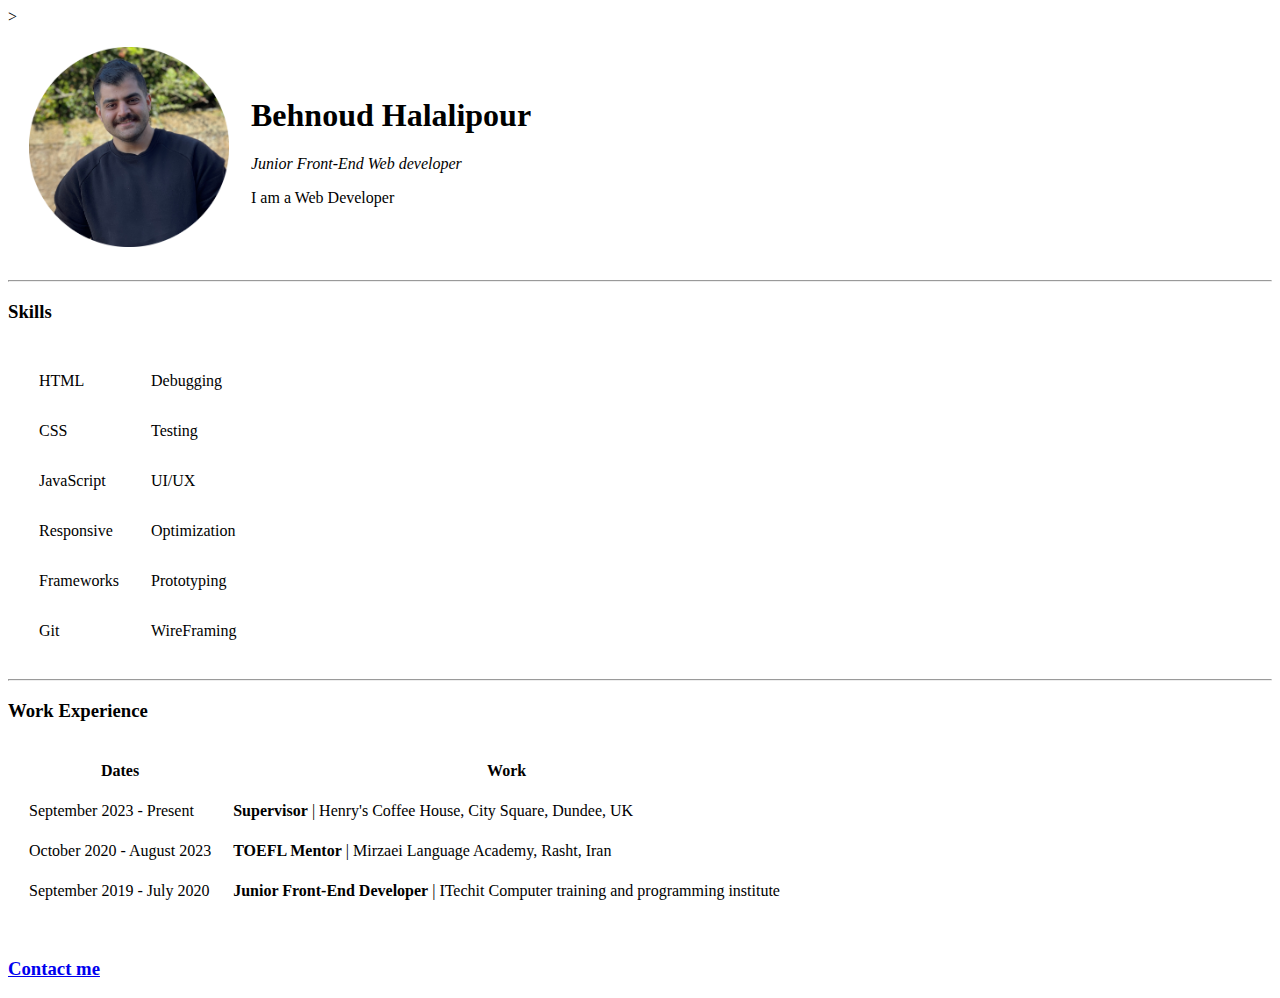
==== index.html @ 781d66ac "Add initial CV website files" ====
<!DOCTYPE html>
<html lang="en">
<head>
    <meta charset="UTF-8">
    <meta name="viewport" content="width=device-width, initial-scale=1.0">
    <title>Behnoud's Website</title>
</head>
<body>
    <table cellspacing ="20">
        <tr>
            <td><img src="Images/Profile pic-modified.png" alt="Behnoud profile picture" height="200" width="200"></td>>   
            <td><h1>Behnoud Halalipour</h1>
            <p><em>Junior Front-End Web developer</em></p>
            <p>I am a Web Developer</p>
                </td>
        </tr>
    </table>
    <hr>
    <h3>Skills</h3>
    <table cellspacing = "30">
        <tr>
            <td>HTML</td>
            <td>Debugging</td>
        </tr>
        <tr>
            <td>CSS</td>
            <td>Testing</td>
        </tr>
        <tr>
            <td>JavaScript</td>
            <td>UI/UX</td>
        </tr>
        <tr>
            <td>Responsive</td>
            <td>Optimization</td>
        </tr>
        <tr>
            <td>Frameworks</td>
            <td>Prototyping</td>
        </tr>
        <tr>
            <td>Git</td>
            <td>WireFraming</td>
        </tr>
    </table>
    <hr>
    <h3>Work Experience</h3>
    <table cellspacing = "20">
        <thead>
            <tr>
                <th>Dates</th>
                <th>Work</th>
            </tr>
        </thead>
        <tbody>
            <tr>
                <td>September 2023 - Present</td>
                <td><strong>Supervisor</strong> | Henry's Coffee House, City Square, Dundee, UK</td>
            </tr>
            <tr>
                <td>October 2020 - August 2023</td>
                <td><strong>TOEFL Mentor</strong> | Mirzaei Language Academy, Rasht, Iran</td>
            </tr>
            <tr>
                <td>September 2019 - July 2020</td>
                <td><strong>Junior Front-End Developer</strong> | ITechit Computer training and programming institute</td>
            </tr>
        </tbody>
    </table>
    <br>
    <h3><a href="contact.html">Contact me</a></h3>
</body>
</html>
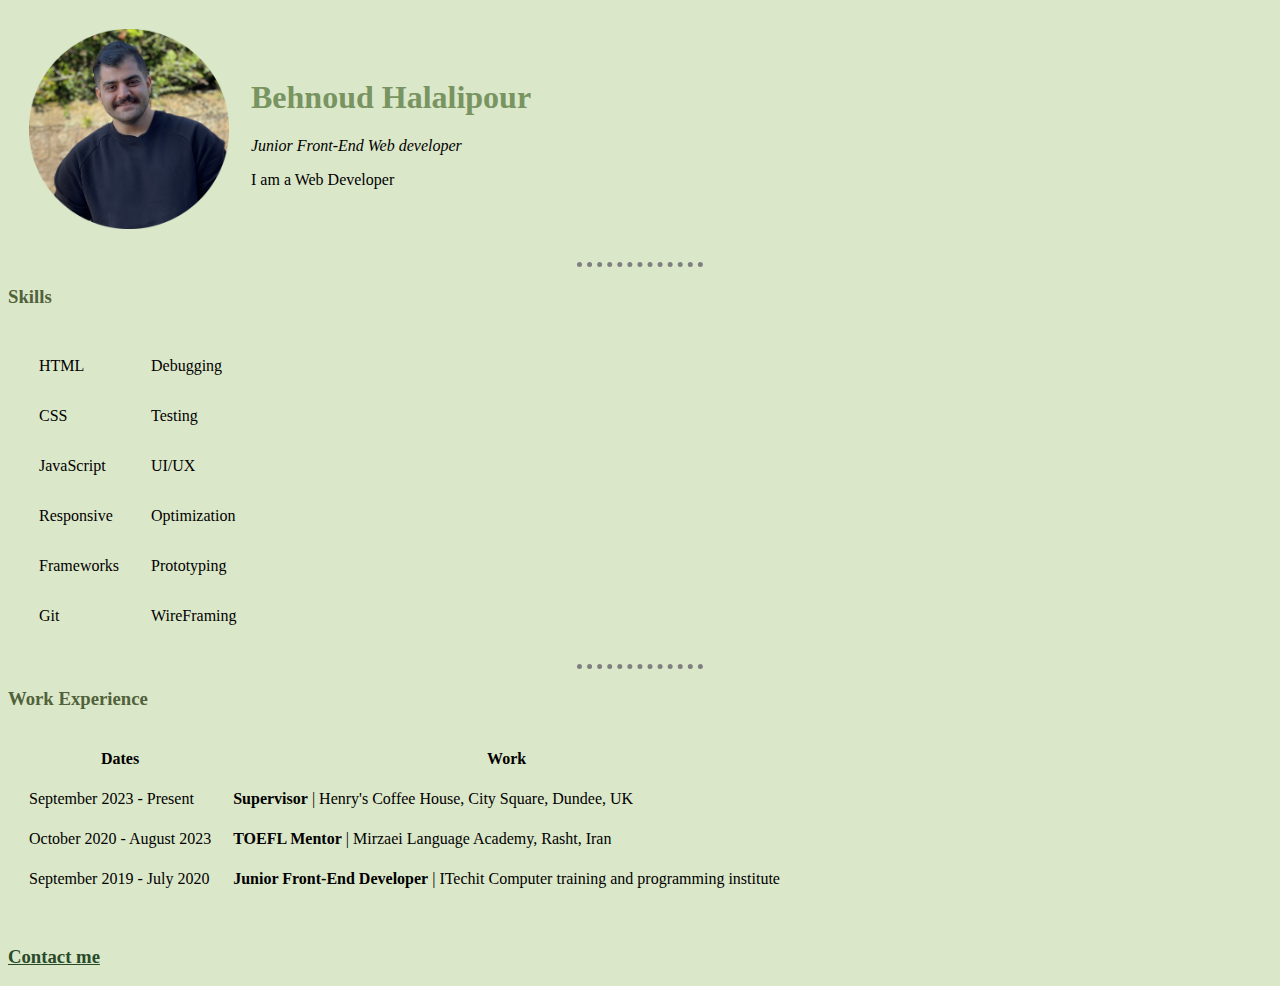
==== commit 7a1089d1: "Add files via upload" ====
--- a/index.html
+++ b/index.html
@@ -4,11 +4,13 @@
     <meta charset="UTF-8">
     <meta name="viewport" content="width=device-width, initial-scale=1.0">
     <title>Behnoud's Website</title>
+    <link rel="stylesheet" href="CSS/styles.css">
+
 </head>
-<body>
+<body> 
     <table cellspacing ="20">
         <tr>
-            <td><img src="Images/Profile pic-modified.png" alt="Behnoud profile picture" height="200" width="200"></td>>   
+            <td><img src="Images/Profile pic-modified.png" alt="Behnoud profile picture" height="200" width="200"></td>   
             <td><h1>Behnoud Halalipour</h1>
             <p><em>Junior Front-End Web developer</em></p>
             <p>I am a Web Developer</p>
--- a/CSS/styles.css
+++ b/CSS/styles.css
@@ -0,0 +1,23 @@
+body {
+    background-color: #DBE7C9;
+}
+
+h1 {
+    color: #789461;
+}
+
+h3 {
+    color: #50623A;
+}
+hr {
+
+    border-style: dotted none none;
+    width: 10%;
+    border-color: gray;
+    border-width: 5px;
+    
+}
+
+a {
+    color:#294B29;
+}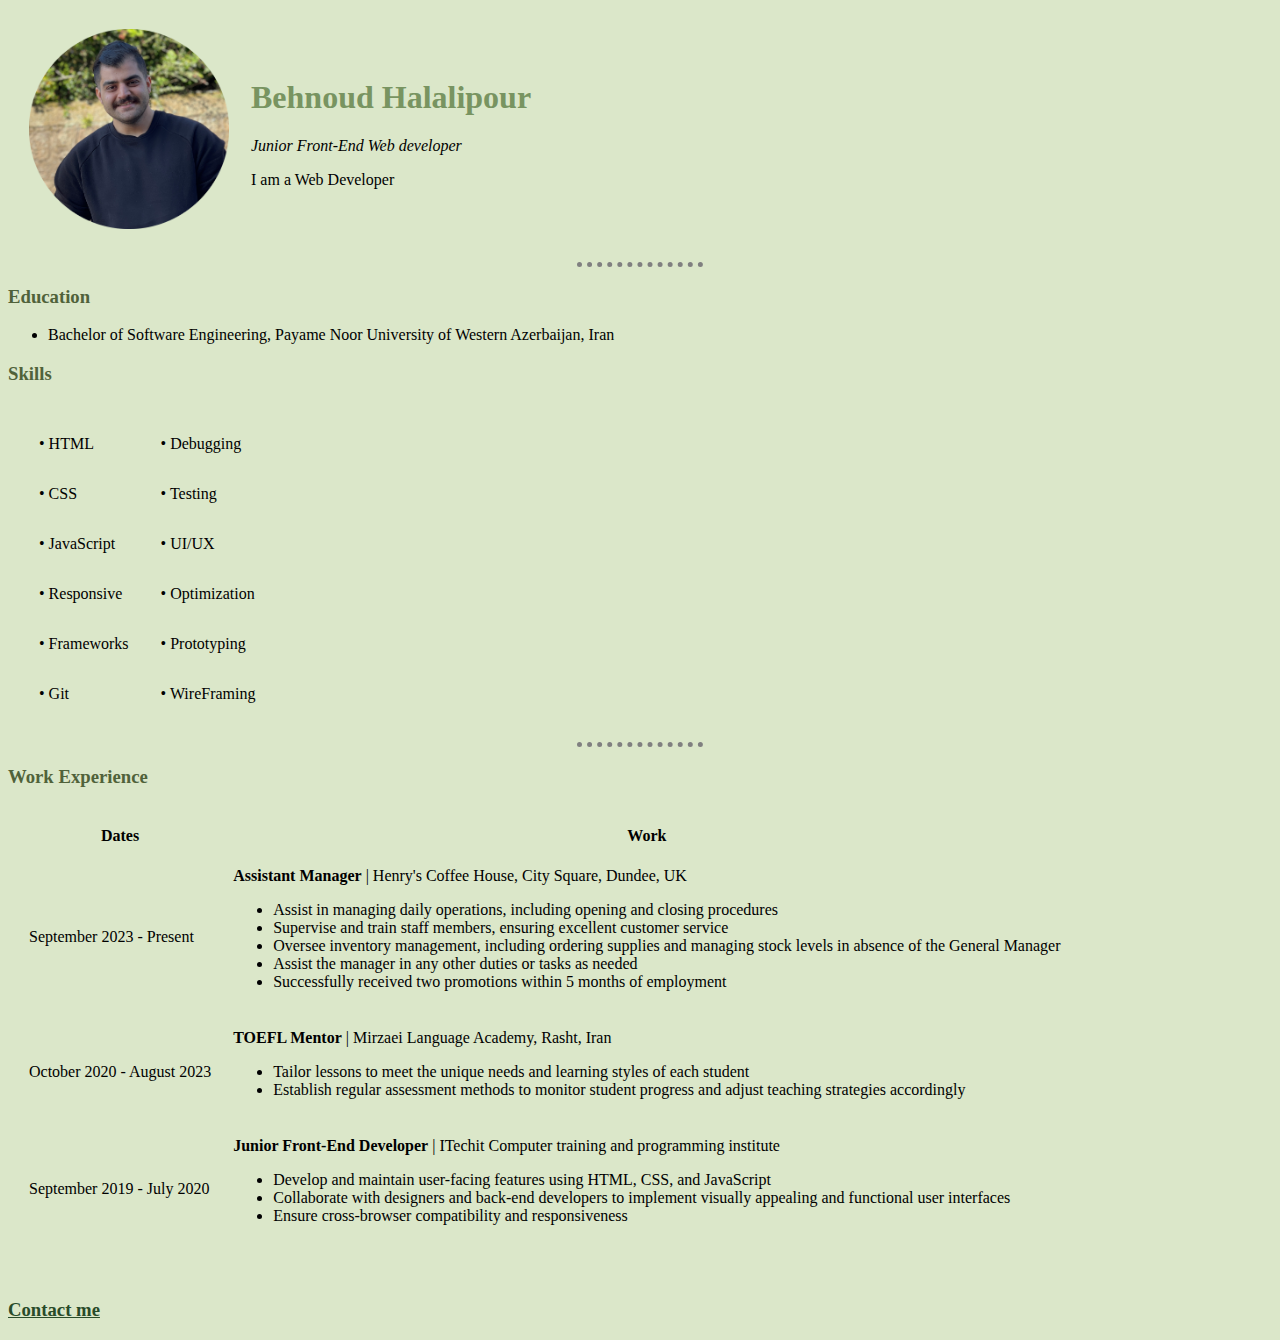
==== commit a96e8553: "Add files via upload" ====
--- a/index.html
+++ b/index.html
@@ -14,35 +14,40 @@
             <td><h1>Behnoud Halalipour</h1>
             <p><em>Junior Front-End Web developer</em></p>
             <p>I am a Web Developer</p>
-                </td>
+            </td>
         </tr>
     </table>
     <hr>
+    <h3>Education</h3>
+    <uL>
+        <li>Bachelor of Software Engineering, Payame Noor University of Western Azerbaijan, Iran</li>
+    </uL>
+    
     <h3>Skills</h3>
     <table cellspacing = "30">
         <tr>
-            <td>HTML</td>
-            <td>Debugging</td>
+            <td>• HTML</td>
+            <td>• Debugging</td>
         </tr>
         <tr>
-            <td>CSS</td>
-            <td>Testing</td>
+            <td>• CSS</td>
+            <td>• Testing</td>
         </tr>
         <tr>
-            <td>JavaScript</td>
-            <td>UI/UX</td>
+            <td>• JavaScript</td>
+            <td>• UI/UX</td>
         </tr>
         <tr>
-            <td>Responsive</td>
-            <td>Optimization</td>
+            <td>• Responsive</td>
+            <td>• Optimization</td>
         </tr>
         <tr>
-            <td>Frameworks</td>
-            <td>Prototyping</td>
+            <td>• Frameworks</td>
+            <td>• Prototyping</td>
         </tr>
         <tr>
-            <td>Git</td>
-            <td>WireFraming</td>
+            <td>• Git</td>
+            <td>• WireFraming</td>
         </tr>
     </table>
     <hr>
@@ -57,19 +62,42 @@
         <tbody>
             <tr>
                 <td>September 2023 - Present</td>
-                <td><strong>Supervisor</strong> | Henry's Coffee House, City Square, Dundee, UK</td>
+                <td><strong>Assistant Manager</strong> | Henry's Coffee House, City Square, Dundee, UK<br>
+                    <ul>
+                        <li>Assist in managing daily operations, including opening and closing procedures</li>
+                        <li>Supervise and train staff members, ensuring excellent customer service</li>
+                        <li>Oversee inventory management, including ordering supplies and managing stock levels in absence of the General Manager</li>
+                        <li>Assist the manager in any other duties or tasks as needed</li>
+                        <li>Successfully received two promotions within 5 months of employment</li>
+                    </ul>    
+                </td>
+                
             </tr>
             <tr>
                 <td>October 2020 - August 2023</td>
-                <td><strong>TOEFL Mentor</strong> | Mirzaei Language Academy, Rasht, Iran</td>
+                <td><strong>TOEFL Mentor</strong> | Mirzaei Language Academy, Rasht, Iran
+                <ul>
+                    <li>Tailor lessons to meet the unique needs and learning styles of each student</li>
+                    <li>Establish regular assessment methods to monitor student progress and adjust teaching strategies accordingly</li>
+                </ul>
+                </td>
             </tr>
             <tr>
                 <td>September 2019 - July 2020</td>
-                <td><strong>Junior Front-End Developer</strong> | ITechit Computer training and programming institute</td>
+                <td><strong>Junior Front-End Developer</strong> | ITechit Computer training and programming institute
+                <ul>
+                    <li>Develop and maintain user-facing features using HTML, CSS, and JavaScript</li>
+                    <li>Collaborate with designers and back-end developers to implement visually appealing and functional user interfaces</li>
+                    <li>Ensure cross-browser compatibility and responsiveness</li>
+                </ul>
+                </td>
             </tr>
         </tbody>
     </table>
     <br>
-    <h3><a href="contact.html">Contact me</a></h3>
+    <footer>
+        <h3><a href="contact.html">Contact me</a></h3>
+    </footer>
 </body>
+
 </html>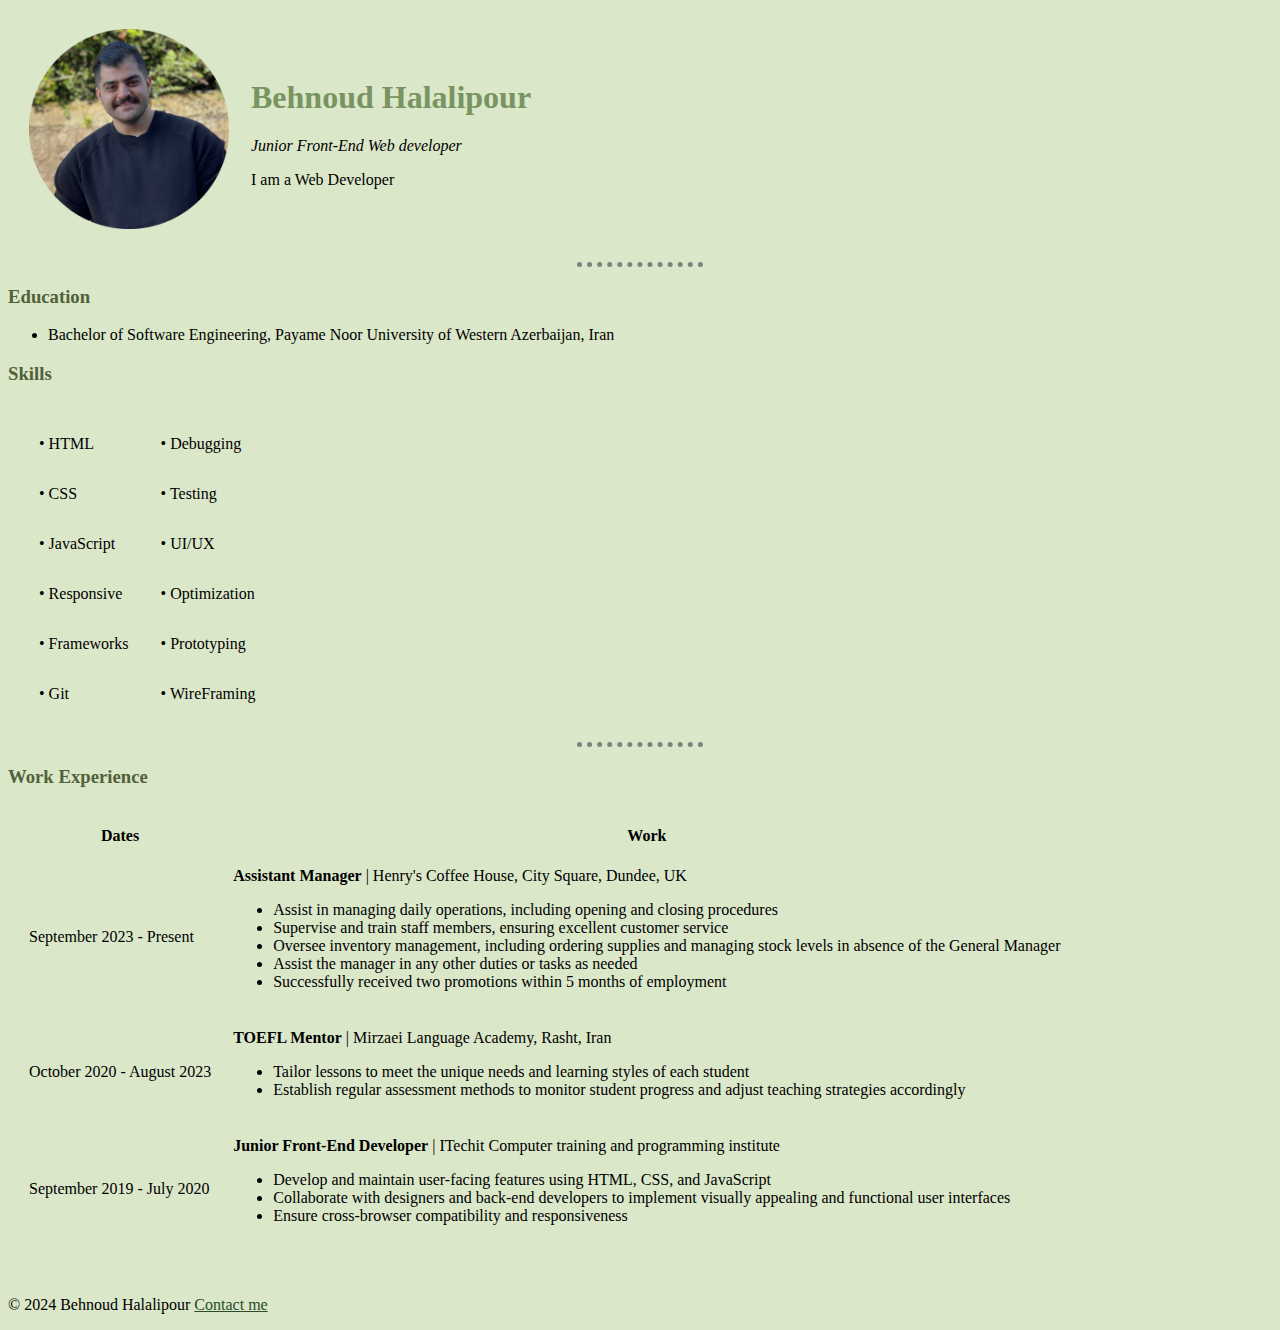
==== commit 7775fa2e: "Add files via upload" ====
--- a/index.html
+++ b/index.html
@@ -96,7 +96,7 @@
     </table>
     <br>
     <footer>
-        <h3><a href="contact.html">Contact me</a></h3>
+        <p>© 2024 Behnoud Halalipour <a href="contact.html">Contact me</a></p>
     </footer>
 </body>
 
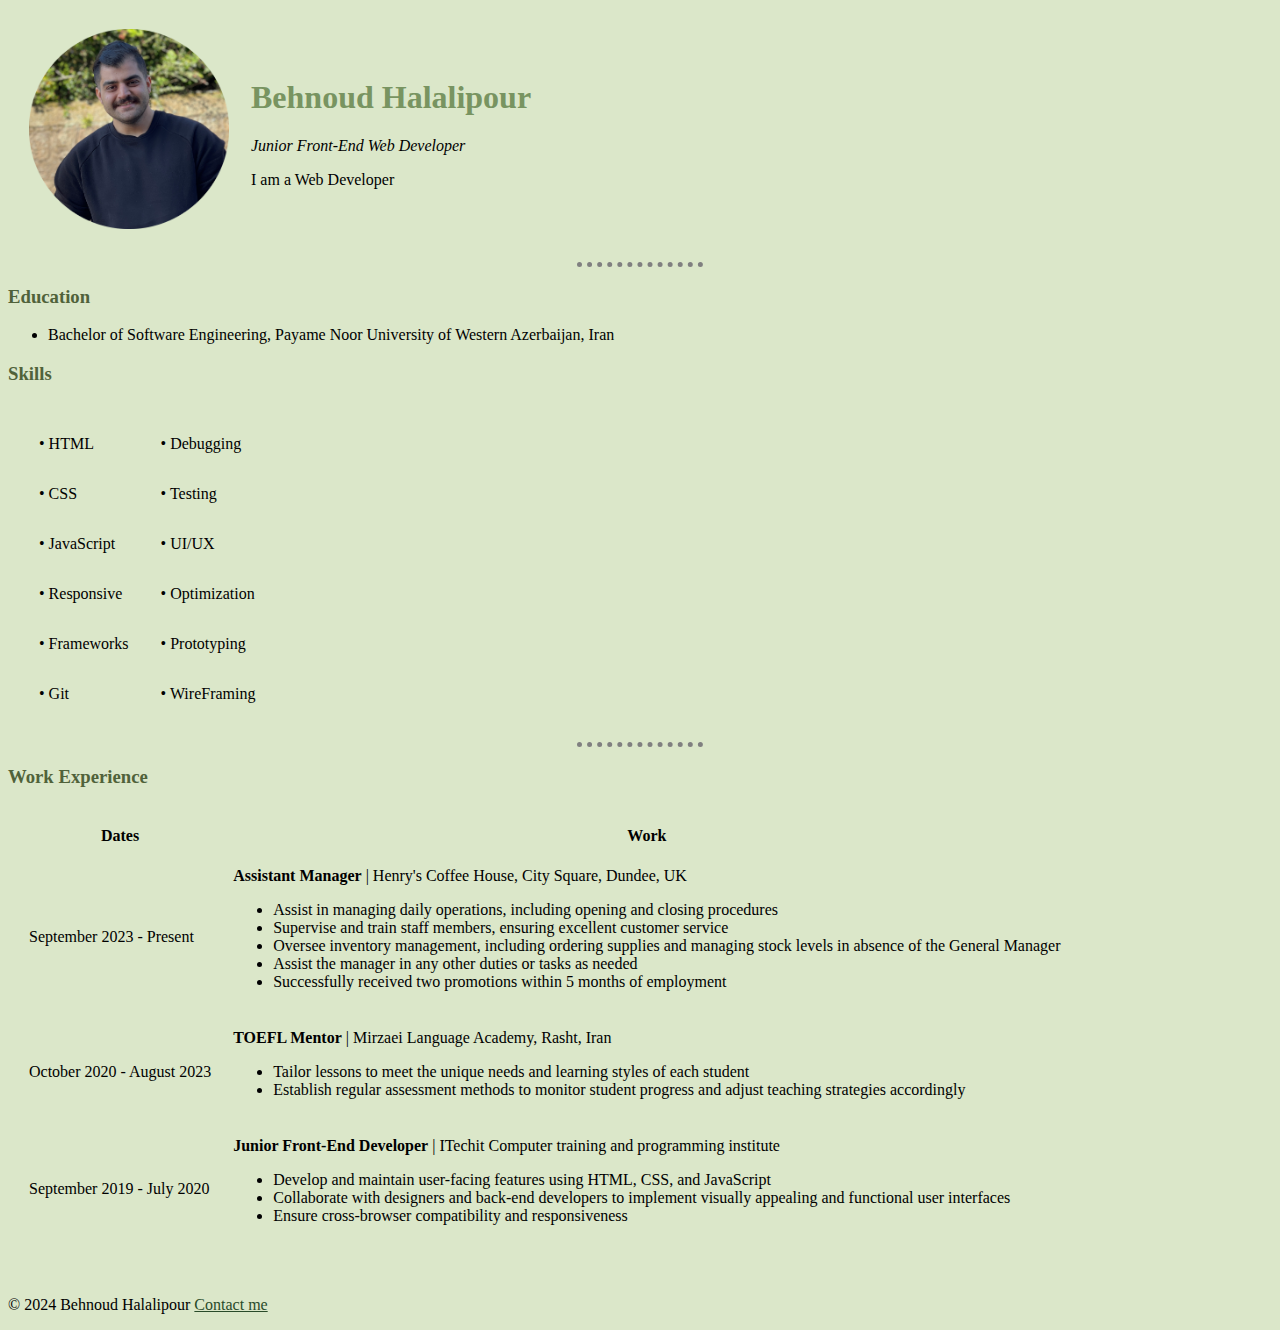
==== commit 916e5492: "Add files via upload" ====
--- a/index.html
+++ b/index.html
@@ -12,7 +12,7 @@
         <tr>
             <td><img src="Images/Profile pic-modified.png" alt="Behnoud profile picture" height="200" width="200"></td>   
             <td><h1>Behnoud Halalipour</h1>
-            <p><em>Junior Front-End Web developer</em></p>
+            <p><em>Junior Front-End Web Developer</em></p>
             <p>I am a Web Developer</p>
             </td>
         </tr>
